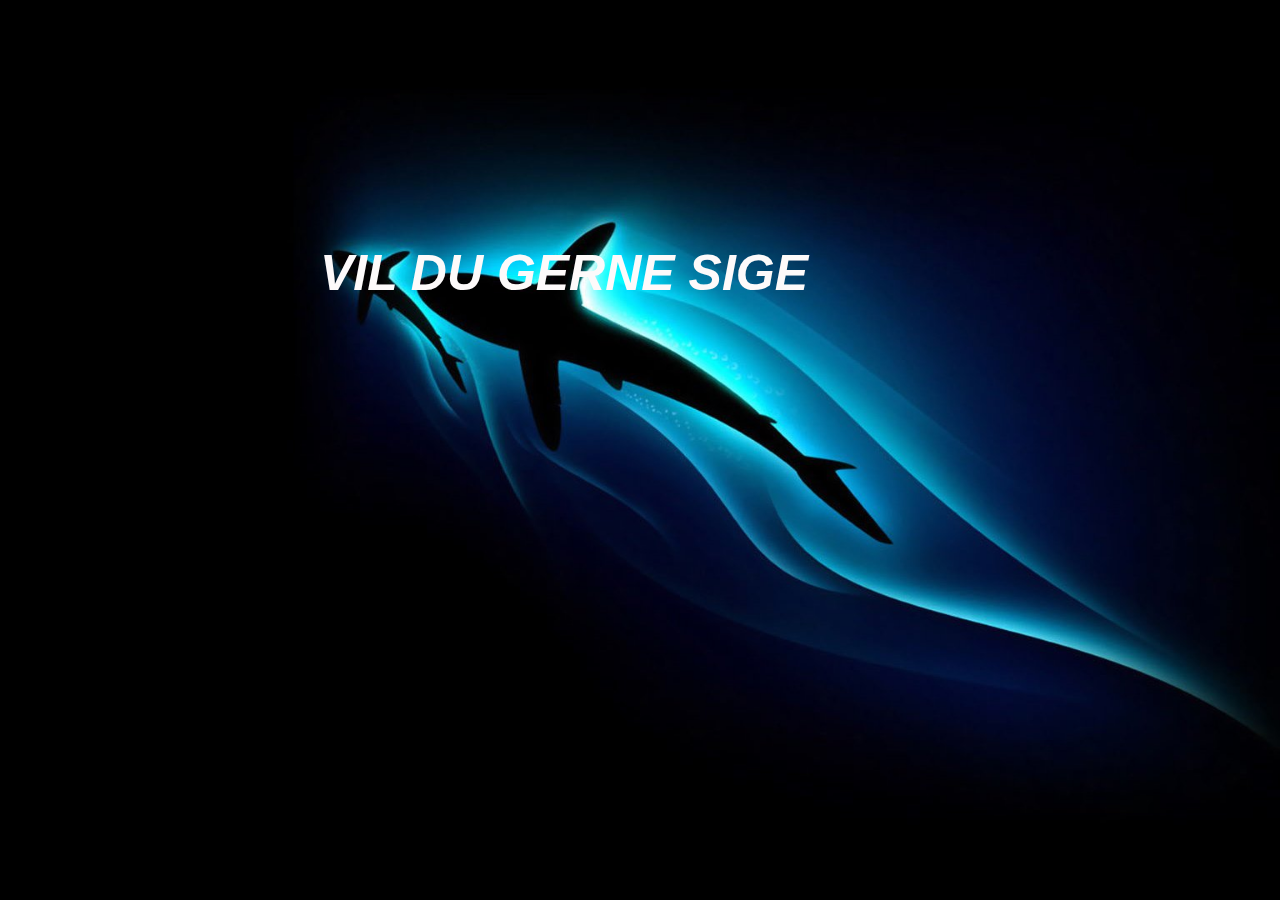
==== public/index.html @ 31ca2638 "deploy" ====
<!DOCTYPE html>
<html lang="en">

<head>
    <title>Haj Haj</title>
    <meta charset="utf-8">
    <title>Semesterprojekt</title>
    <meta charset="UTF-8">
    <link rel="stylesheet" href="style.css">
    <link rel="preconnect" href="https://fonts.googleapis.com">
    <link rel="preconnect" href="https://fonts.gstatic.com" crossorigin>
    <link href="https://fonts.googleapis.com/css2?family=Bebas+Neue&family=Koulen&family=Roboto+Flex:opsz,wght@8..144,300&display=swap" rel="stylesheet">
    <meta http-equiv="X-UA-Compatible" content="IE=edge">
    <meta name="viewport" content="width=device-width, initial-scale=1.0">
    
    
</head>

<body style="background-image: url('img/fisk3.jpg');">

 <div class="intro"> git push heroku main
        <h1 class="logo-header">
            <span class="logo">VIL DU GERNE SIGE</span>
            <span class="logo"></span> 
            <span class="logo">"HAJ HAJ" TIL DINE BØRN </span>
            <span class="logo"> </span>
            <span class="logo"> OM 20 ÅR?</span>

        </h1>
    </div>
    
<script src="d3.js"></script>
    <script src="https://d3js.org/d3.v4.min.js"></script>

    <script>


        //Indsættelse af lokal.data.csv
        const dataset3 = d3.csv("graf.csv", function (error, dataset3) {
            if (error) {
                throw error;
            }


            var x = d3.scaleBand().range([0, width]).padding(0.4),
                y = d3.scaleLinear().range([height, 0]);

            var g = svg.append("g")
                .attr("transform", "translate(" + 100 + "," + 100 + ")");


            //Her kan vi ændre på min og max på y-aksel.
            x.domain(dataset3.map(function (d) { return d.mon; }));
            y.domain([0, 30]);


            //Ændringer af y-aksel
            g.append("g")
                .attr("transform", "translate(0," + height + ")")
                .call(d3.axisBottom(x))
                .append("text")
                .attr("y", height - 150)
                .attr("x", width - 10)
                .attr("font-size", "20px")
                .attr("text-anchor", "end")
                .attr("stroke", "black")
                .text("Fisk");


            //Ændringer af x-aksel
            g.append("g")
                .call(d3.axisLeft(y).tickFormat(function (d) {
                    return d + "c°";
                }).ticks(10))
                .append("text")
                .attr("transform", "rotate(0)")
                .attr("y", 30)
                .attr("font-size", "10px")
                .attr("dy", "-5.1em")
                .attr("text-anchor", "end")
                .attr("stroke", "black")
                .text("Temperatur");

        });
        const w = 1400;
        const h = 800;

        // Lav SVG-elementet-
        const svg = d3.select("body")
            .append("svg")
            .attr("width", w)
            .attr("height", h);


            //Placering imellem grafen og "bottons" 
        margin = 130,
            width = svg.attr("width") - margin,
            height = svg.attr("height") - margin;

        //SVG cirkler (fisk)
        svg.append("image")
            .attr("id", "torsk")
            .attr('xlink:href', './img/cod.png')
            .attr("x", 120)
            .attr("y", 470)
            .attr('width', 350)
            .attr('height', 330)
        function toggleVisibility() {
            // Determine if current line is visible
            var active = torsk.active ? false : true,
                newOpacity = active ? 0 : 1;
            // Hide or show the elements
            d3.select("#torsk").style("opacity", newOpacity);
            // Update whether or not the elements are active
            torsk.active = active;
        };

        svg.append("image")
            .attr("id", "Hvidhaj")
            .attr('xlink:href', './img/shark.png')
            .attr("x", 260)
            .attr("y", 185)
            .attr('width', 270)
            .attr('height', 360)
        function Hvidhaj() {
            // Determine if current line is visible
            var active = Hvidhaj.active ? false : true,
                newOpacity = active ? 0 : 1;
            // Hide or show the elements
            d3.select("#Hvidhaj").style("opacity", newOpacity);
            // Update whether or not the elements are active
            Hvidhaj.active = active;
        };

        svg.append("image")
            .attr("id", "Tun")
            .attr('xlink:href', './img/tuna.png')
            .attr("x", 330)
            .attr("y", 250)
            .attr('width', 450)
            .attr('height', 420)
        function Tun() {
            // Determine if current line is visible
            var active = Tun.active ? false : true,
                newOpacity = active ? 0 : 1;
            // Hide or show the elements
            d3.select("#Tun").style("opacity", newOpacity);
            // Update whether or not the elements are active
            Tun.active = active;
        };

        svg.append("image")
            .attr("id", "Sild")
            .attr('xlink:href', './img/sild.png')
            .attr("x", 450)
            .attr("y", 515)
            .attr('width', 220)
            .attr('height', 200)
            .attr('transform', 'rotate(0 0 0)')
        function Sild() {
            // Determine if current line is visible
            var active = Sild.active ? false : true,
                newOpacity = active ? 0 : 1;
            // Hide or show the elements
            d3.select("#Sild").style("opacity", newOpacity);
            // Update whether or not the elements are active
            Sild.active = active;
            
        };

        svg.append("image")
            .attr("id", "Laks")
            .attr('xlink:href', './img/salmon.png')
            .attr("x", 670)
            .attr("y", 540)
            .attr('width', 150)
            .attr('height', 135)
        function Laks() {
            // Determine if current line is visible
            var active = Laks.active ? false : true,
                newOpacity = active ? 0 : 1;
            // Hide or show the elements
            d3.select("#Laks").style("opacity", newOpacity);
            // Update whether or not the elements are active
            Laks.active = active;
        };

        svg.append("image")
            .attr("id", "Brandmand")
            .attr('xlink:href', './img/jelly.png')
            .attr("x", 650)
            .attr("y", 260)
            .attr('width', 460)
            .attr('height', 300)
        function Brandmand() {
            // Determine if current line is visible
            var active = Brandmand.active ? false : true,
                newOpacity = active ? 0 : 1;
            // Hide or show the elements
            d3.select("#Brandmand").style("opacity", newOpacity);
            // Update whether or not the elements are active
            Brandmand.active = active;
        };

        svg.append("image")
            .attr("id", "Havorred")
            .attr('xlink:href', './img/hav.png')
            .attr("x", 900)
            .attr("y", 280)
            .attr('width', 290)
            .attr('height', 280)
        function Havorred() {
            // Determine if current line is visible
            var active = Havorred.active ? false : true,
                newOpacity = active ? 0 : 1;
            // Hide or show the elements
            d3.select("#Havorred").style("opacity", newOpacity);
            // Update whether or not the elements are active
            Havorred.active = active;
        };

        svg.append("image")
            .attr("id", "Blamuslinger")
            .attr('xlink:href', './img/blaa.png')
            .attr("x", 1090)
            .attr("y", 410)
            .attr('width', 135)
            .attr('height', 135)
        function Blamuslinger() {
            // Determine if current line is visible
            var active = Blamuslinger.active ? false : true,
                newOpacity = active ? 0 : 1;
            // Hide or show the elements
            d3.select("#Blamuslinger").style("opacity", newOpacity);
            // Update whether or not the elements are active
            Blamuslinger.active = active;
        };

        svg.append("image")
            .attr("id", "Rodspatte")
            .attr('xlink:href', './img/rod.png')
            .attr("x", 1130)
            .attr("y", 400)
            .attr('height', 360)
            .attr('width', 360)
        function Rodspatte() {
            // Determine if current line is visible
            var active = Rodspatte.active ? false : true,
                newOpacity = active ? 0 : 1;
            // Hide or show the elements
            d3.select("#Rodspatte").style("opacity", newOpacity);
            // Update whether or not the elements are active
            Rodspatte.active = active;
        };

         //Baseline for 2040-realistisk (15 grader)
   svg.append("line")
        .attr("id", "Realistisk")
       .attr("x1", 100)
       .attr("x2", 1300)
       .attr("y1", 401)
       .attr("y2", 401)
       .attr("stroke", "rgb(255, 98, 0)");
       function Realistisk() {
            // Determine if current line is visible
            var active = Realistisk.active ? false : true,
                newOpacity = active ? 0 : 1;
            // Hide or show the elements
            d3.select("#Realistisk").style("opacity", newOpacity);
            // Update whether or not the elements are active
            Realistisk.active = active;
         };


    //Baseline for 2040-urealistisk (20 grader)
   svg.append("line")
        .attr("id","Urealistisk")
       .attr("x1", 100)
       .attr("x2", 1300)
       .attr("y1", 300)
       .attr("y2", 300)
       .attr("stroke", "red")
       function Urealistisk() {
            // Determine if current line is visible
            var active = Urealistisk.active ? false : true,
                newOpacity = active ? 0 : 1;
            // Hide or show the elements
            d3.select("#Urealistisk").style("opacity", newOpacity);
            // Update whether or not the elements are active
            Urealistisk.active = active;
         };



    </Script>

    <div class="button-contener">
        <button class="fish-button" onclick="toggleVisibility()">torsk</button>
        <button class="fish-button" onclick="Hvidhaj()">Hvidhaj</button>
        <button class="fish-button" onclick="Tun()">Tun</button>
        <button class="fish-button" onclick="Sild()">Sild</button>
        <button class="fish-button" onclick="Laks()">Laks</button>
        <button class="fish-button" onclick="Brandmand()">Brandmand</button>
        <button class="fish-button" onclick="Havorred()">Havorred</button>
        <button class="fish-button" onclick="Blamuslinger()">Blamuslinger</button>
        <button class="fish-button" onclick="Rodspatte()">Rodspatte</button>
        <button class="fish-button" id="Realistisk" onclick="Realistisk()">2040-Realistisk </button>
        <button class="fish-button" id="Urealistisk" onclick="Urealistisk()">2040-Urealistisk </button>
    </div>

</body>

</html>
---- public/style.css ----
body {
    margin: 0;
    background-color: grey;
}
.Fisk{
    justify-content: space-around;
    display: flex;
    flex-direction: row;
    align-content: center;
    margin: auto;

}

*{
    margin: 0;
    padding: 0;
    box-sizing: border-box;
    font-family: 'Bebas Neue', cursive;
    font-family: 'Koulen', cursive;
    font-family: 'Roboto Flex', sans-serif;
    
}


header{
    position: relative;
    left: 0;
    top: 0;
    width: 1005;
    height: 80px;
}

header h4 {
    position: absolute;
    left: 10%;
    bottom: 1rem;
    font-size: 1.6rem;
}

/* Splash screen */

.intro { 
    position: fixed;
    z-index: 2;
    left: 0;
    top: 0;
    width: 100%;
    height: 100vh;
    transition: 4s;
    background-image: url('img/shark1.jpg');
    background-size: cover;
}

.logo-header {
    position: absolute;
    top: 40%;
    left: 50%;
    transform: translate(-50%, -50%);
    color: #fdfafa;
}

.logo {
    position: relative;
    display: inline-block;
    bottom: -40px;
    opacity: 0;
    font-size: 50px;
    font-family:Verdana, Geneva, Tahoma, sans-serif;
    font-style:italic
    
    
}

.logo.active {
    bottom: 0;
    opacity: 1;
    transition: ease-in-out 1s;
}

.logo.fade {
    bottom: 150px;
    opacity: 0;
    transition: ease-in-out 2s; 
}

.fish-button{
    width: 130px;
    height: 20px;
    margin-right: 10px;
    background-color: rgb(255, 255, 255);
    border: 0;
    
    
}
.button-contener{
    margin-left: 100px;
}

.fish-button:hover{
    background-color: rgb(255, 233, 134);
}

#Realistisk:hover{
    background-color: rgb(219, 131, 77);

}
#Urealistisk:hover{
    background-color: rgb(255, 0, 0);

}
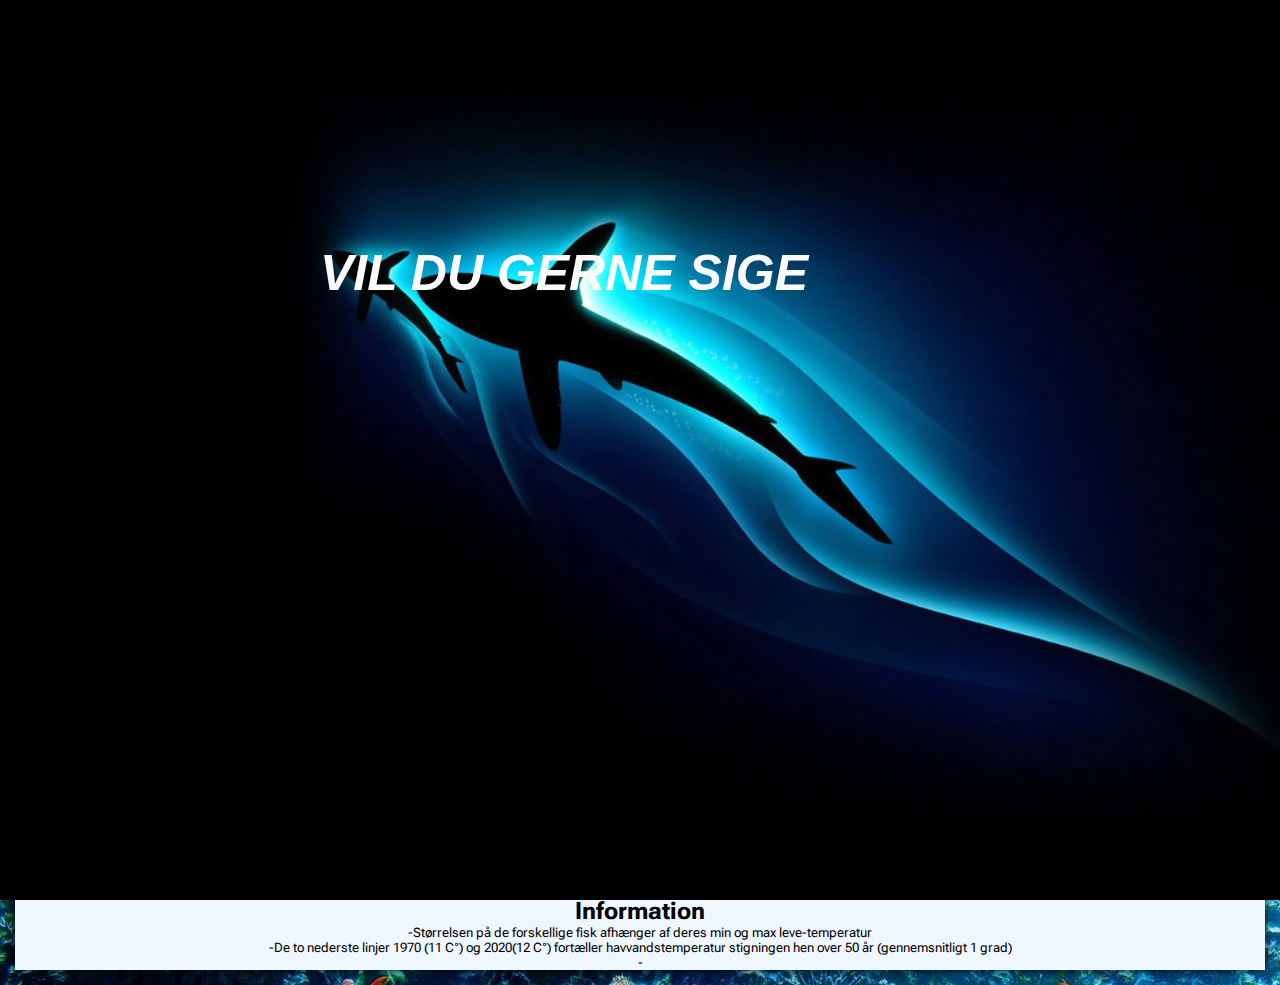
==== commit 2aafe897: "infobox" ====
--- a/public/index.html
+++ b/public/index.html
@@ -16,9 +16,11 @@
     
 </head>
 
+<h1 style="font-family:helvetica;">Tryk for at se fiskenes levetemperatur</h1>
+
 <body style="background-image: url('img/fisk3.jpg');">
 
- <div class="intro"> git push heroku main
+     <div class="intro"> git push heroku main
         <h1 class="logo-header">
             <span class="logo">VIL DU GERNE SIGE</span>
             <span class="logo"></span> 
@@ -28,13 +30,14 @@
 
         </h1>
     </div>
+
     
 <script src="d3.js"></script>
     <script src="https://d3js.org/d3.v4.min.js"></script>
 
     <script>
 
-
+        
         //Indsættelse af lokal.data.csv
         const dataset3 = d3.csv("graf.csv", function (error, dataset3) {
             if (error) {
@@ -99,20 +102,21 @@
 
         //SVG cirkler (fisk)
         svg.append("image")
-            .attr("id", "torsk")
+            .attr("id", "Torsk")
             .attr('xlink:href', './img/cod.png')
             .attr("x", 120)
             .attr("y", 470)
             .attr('width', 350)
             .attr('height', 330)
-        function toggleVisibility() {
-            // Determine if current line is visible
-            var active = torsk.active ? false : true,
-                newOpacity = active ? 0 : 1;
-            // Hide or show the elements
-            d3.select("#torsk").style("opacity", newOpacity);
-            // Update whether or not the elements are active
-            torsk.active = active;
+            .style ("opacity", 0)
+        function Torsk() {
+            // Determine if current line is visible
+            var active = Torsk.active ? false : true,
+                newOpacity = !active ? 0 : 1;
+            // Hide or show the elements
+            d3.select("#Torsk").style("opacity", newOpacity);
+            // Update whether or not the elements are active
+            Torsk.active = active;
         };
 
         svg.append("image")
@@ -122,10 +126,11 @@
             .attr("y", 185)
             .attr('width', 270)
             .attr('height', 360)
+            .style ("opacity", 0)
         function Hvidhaj() {
             // Determine if current line is visible
             var active = Hvidhaj.active ? false : true,
-                newOpacity = active ? 0 : 1;
+                newOpacity = !active ? 0 : 1;
             // Hide or show the elements
             d3.select("#Hvidhaj").style("opacity", newOpacity);
             // Update whether or not the elements are active
@@ -139,10 +144,11 @@
             .attr("y", 250)
             .attr('width', 450)
             .attr('height', 420)
+            .style ("opacity", 0)
         function Tun() {
             // Determine if current line is visible
             var active = Tun.active ? false : true,
-                newOpacity = active ? 0 : 1;
+                newOpacity = !active ? 0 : 1;
             // Hide or show the elements
             d3.select("#Tun").style("opacity", newOpacity);
             // Update whether or not the elements are active
@@ -157,10 +163,11 @@
             .attr('width', 220)
             .attr('height', 200)
             .attr('transform', 'rotate(0 0 0)')
+            .style ("opacity", 0)
         function Sild() {
             // Determine if current line is visible
             var active = Sild.active ? false : true,
-                newOpacity = active ? 0 : 1;
+                newOpacity = !active ? 0 : 1;
             // Hide or show the elements
             d3.select("#Sild").style("opacity", newOpacity);
             // Update whether or not the elements are active
@@ -175,10 +182,11 @@
             .attr("y", 540)
             .attr('width', 150)
             .attr('height', 135)
+            .style ("opacity", 0)
         function Laks() {
             // Determine if current line is visible
             var active = Laks.active ? false : true,
-                newOpacity = active ? 0 : 1;
+                newOpacity = !active ? 0 : 1;
             // Hide or show the elements
             d3.select("#Laks").style("opacity", newOpacity);
             // Update whether or not the elements are active
@@ -192,10 +200,11 @@
             .attr("y", 260)
             .attr('width', 460)
             .attr('height', 300)
+            .style ("opacity", 0)
         function Brandmand() {
             // Determine if current line is visible
             var active = Brandmand.active ? false : true,
-                newOpacity = active ? 0 : 1;
+                newOpacity = !active ? 0 : 1;
             // Hide or show the elements
             d3.select("#Brandmand").style("opacity", newOpacity);
             // Update whether or not the elements are active
@@ -209,10 +218,11 @@
             .attr("y", 280)
             .attr('width', 290)
             .attr('height', 280)
+            .style ("opacity", 0)
         function Havorred() {
             // Determine if current line is visible
             var active = Havorred.active ? false : true,
-                newOpacity = active ? 0 : 1;
+                newOpacity = !active ? 0 : 1;
             // Hide or show the elements
             d3.select("#Havorred").style("opacity", newOpacity);
             // Update whether or not the elements are active
@@ -226,10 +236,11 @@
             .attr("y", 410)
             .attr('width', 135)
             .attr('height', 135)
+            .style ("opacity", 0)
         function Blamuslinger() {
             // Determine if current line is visible
             var active = Blamuslinger.active ? false : true,
-                newOpacity = active ? 0 : 1;
+                newOpacity = !active ? 0 : 1;
             // Hide or show the elements
             d3.select("#Blamuslinger").style("opacity", newOpacity);
             // Update whether or not the elements are active
@@ -243,10 +254,11 @@
             .attr("y", 400)
             .attr('height', 360)
             .attr('width', 360)
+            .style ("opacity", 0)
         function Rodspatte() {
             // Determine if current line is visible
             var active = Rodspatte.active ? false : true,
-                newOpacity = active ? 0 : 1;
+                newOpacity = !active ? 0 : 1;
             // Hide or show the elements
             d3.select("#Rodspatte").style("opacity", newOpacity);
             // Update whether or not the elements are active
@@ -260,11 +272,12 @@
        .attr("x2", 1300)
        .attr("y1", 401)
        .attr("y2", 401)
-       .attr("stroke", "rgb(255, 98, 0)");
+       .attr("stroke", "rgb(255, 98, 0)")
+       .style ("opacity", 0);
        function Realistisk() {
             // Determine if current line is visible
             var active = Realistisk.active ? false : true,
-                newOpacity = active ? 0 : 1;
+                newOpacity = !active ? 0 : 1;
             // Hide or show the elements
             d3.select("#Realistisk").style("opacity", newOpacity);
             // Update whether or not the elements are active
@@ -280,10 +293,11 @@
        .attr("y1", 300)
        .attr("y2", 300)
        .attr("stroke", "red")
+       .style ("opacity", 0);
        function Urealistisk() {
             // Determine if current line is visible
             var active = Urealistisk.active ? false : true,
-                newOpacity = active ? 0 : 1;
+                newOpacity = !active ? 0 : 1;
             // Hide or show the elements
             d3.select("#Urealistisk").style("opacity", newOpacity);
             // Update whether or not the elements are active
@@ -295,7 +309,7 @@
     </Script>
 
     <div class="button-contener">
-        <button class="fish-button" onclick="toggleVisibility()">torsk</button>
+        <button class="fish-button" onclick="Torsk()">Torsk</button>
         <button class="fish-button" onclick="Hvidhaj()">Hvidhaj</button>
         <button class="fish-button" onclick="Tun()">Tun</button>
         <button class="fish-button" onclick="Sild()">Sild</button>
@@ -304,10 +318,21 @@
         <button class="fish-button" onclick="Havorred()">Havorred</button>
         <button class="fish-button" onclick="Blamuslinger()">Blamuslinger</button>
         <button class="fish-button" onclick="Rodspatte()">Rodspatte</button>
-        <button class="fish-button" id="Realistisk" onclick="Realistisk()">2040-Realistisk </button>
-        <button class="fish-button" id="Urealistisk" onclick="Urealistisk()">2040-Urealistisk </button>
+        <button class="fish-button" id="Realistisk" onclick="Realistisk()">2040-Realistisk</button>
+        <button class="fish-button" id="Urealistisk" onclick="Urealistisk()">2040-Urealistisk</button>
     </div>
 
+    <div class="box">
+          <h2>Information</h2>
+          <p style ="font-size:1vw">-Størrelsen på de forskellige fisk afhænger af deres min og max leve-temperatur
+            <br> -De to nederste linjer 1970 (11 C°) og 2020(12 C°) fortæller havvandstemperatur stigningen hen over 50 år (gennemsnitligt 1 grad)
+            <br> -
+            
+        
+        </p>
+    </div>
+
+
 </body>
 
 </html>--- a/public/style.css
+++ b/public/style.css
@@ -108,3 +108,69 @@
     background-color: rgb(255, 0, 0);
 
 }
+
+
+.box{
+    margin: 15px; 
+    width: auto; 
+    height: auto; 
+    box-shadow: -1px 0 10px #000000; 
+    align-items: center; 
+    justify-content: center; 
+    text-align: center;
+    background-color: aliceblue;
+}
+
+.p {
+    font-size: 40px;
+  }
+
+
+
+
+
+/*span{
+    background:#F8F8F8;
+    border: 2px solid #DFDFDF;
+    color: #717171;
+    font-size: 13px;
+    height: 80px;
+    letter-spacing: 1px;
+    line-height: 10px;
+    position: relative;
+    text-align: center;
+    text-transform: uppercase;
+    top: -115px; /*Placering af boksen ovenover button
+    left:8px;
+    display:none;
+    padding:0 20px;
+    
+}
+span:after{
+    content:'';
+    position:absolute;
+    bottom:-10px; 
+    width:10px;
+    height:10px;
+    border-bottom:0.1px solid #dfdfdf;
+    border-right:0.1px solid #dfdfdf;
+    background:#f8f8f8;
+    left:50%;
+    margin-left:-10px;
+    -moz-transform:rotate(45deg);
+    -webkit-transform:rotate(45deg);
+    transform:rotate(45deg);
+}
+#Realistisk{
+    margin:80px;
+    float:left;
+    position:relative;
+    cursor:pointer;
+}
+
+#Realistisk:hover span{
+    display:block;
+}
+*/
+
+
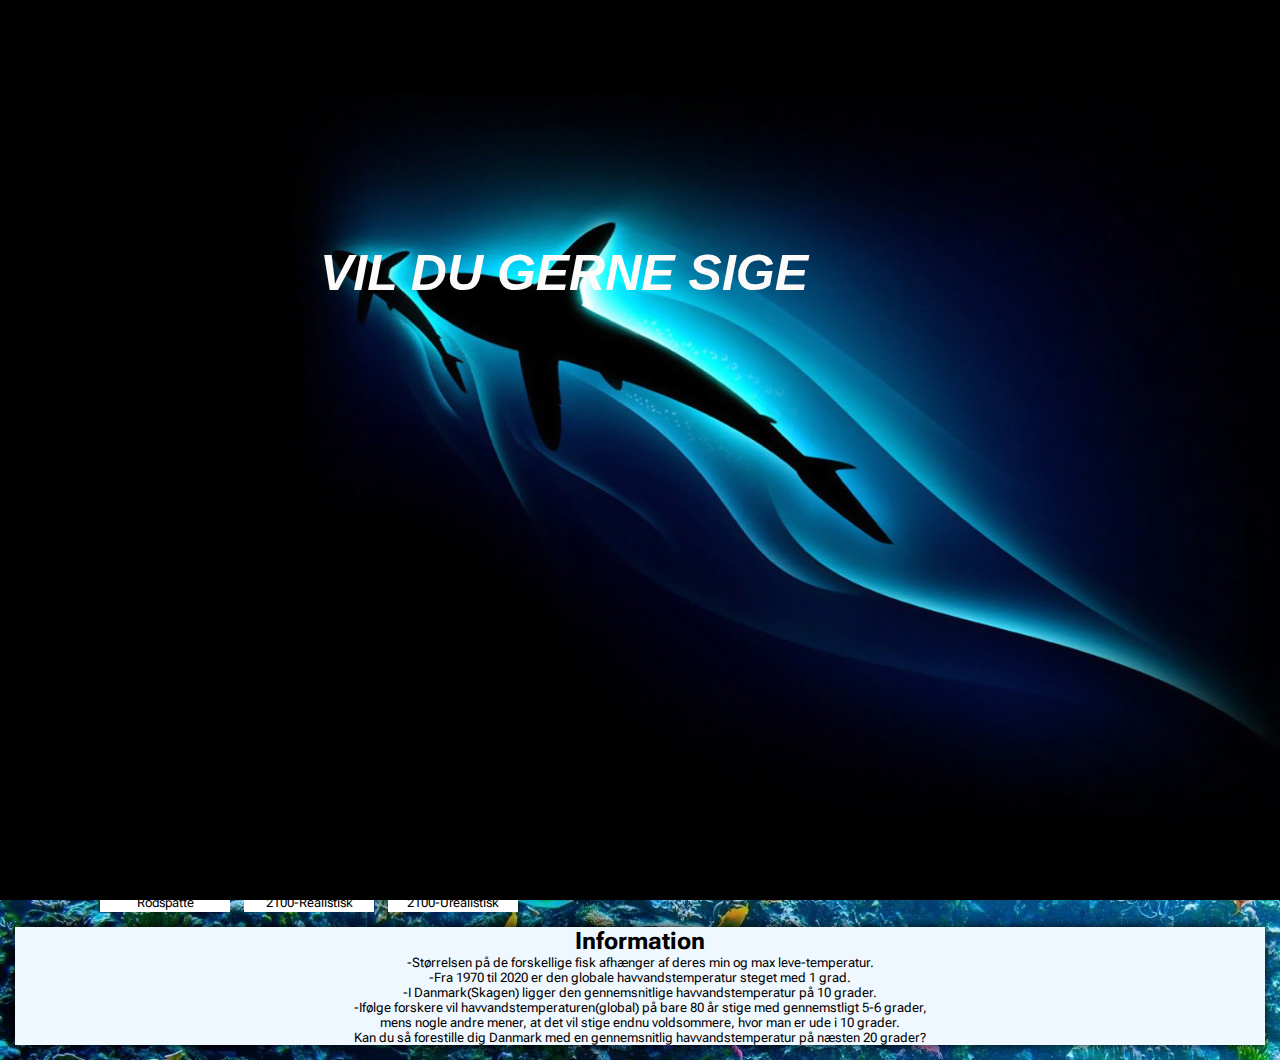
==== commit 7f165405: "opdateret" ====
--- a/public/index.html
+++ b/public/index.html
@@ -16,20 +16,24 @@
     
 </head>
 
+<div class="tryknu">
 <h1 style="font-family:helvetica;">Tryk for at se fiskenes levetemperatur</h1>
+</div>
 
 <body style="background-image: url('img/fisk3.jpg');">
 
-     <div class="intro"> git push heroku main
+
+    <div class="intro"> 
         <h1 class="logo-header">
             <span class="logo">VIL DU GERNE SIGE</span>
             <span class="logo"></span> 
-            <span class="logo">"HAJ HAJ" TIL DINE BØRN </span>
+            <span class="logo">"HAJ HAJ" TIL DIN FAMILIE </span>
             <span class="logo"> </span>
-            <span class="logo"> OM 20 ÅR?</span>
+            <span class="logo"> OM 80 ÅR?</span>
 
         </h1>
     </div>
+     
 
     
 <script src="d3.js"></script>
@@ -265,7 +269,7 @@
             Rodspatte.active = active;
         };
 
-         //Baseline for 2040-realistisk (15 grader)
+         //Baseline for 2100-realistisk (15 grader)
    svg.append("line")
         .attr("id", "Realistisk")
        .attr("x1", 100)
@@ -284,14 +288,13 @@
             Realistisk.active = active;
          };
 
-
-    //Baseline for 2040-urealistisk (20 grader)
+    //Baseline for 2100-urealistisk (20 grader)
    svg.append("line")
         .attr("id","Urealistisk")
        .attr("x1", 100)
        .attr("x2", 1300)
-       .attr("y1", 300)
-       .attr("y2", 300)
+       .attr("y1", 320)
+       .attr("y2", 320)
        .attr("stroke", "red")
        .style ("opacity", 0);
        function Urealistisk() {
@@ -303,6 +306,17 @@
             // Update whether or not the elements are active
             Urealistisk.active = active;
          };
+
+         //Baseline for Danmarks(skagen) gennemsnitlige havvandstemperatur 
+         svg.append("line")
+        .attr("id","Urealistisk")
+       .attr("x1", 100)
+       .attr("x2", 1300)
+       .attr("y1", 550)
+       .attr("y2", 550)
+       .attr("stroke", "white")
+
+
 
 
 
@@ -318,16 +332,18 @@
         <button class="fish-button" onclick="Havorred()">Havorred</button>
         <button class="fish-button" onclick="Blamuslinger()">Blamuslinger</button>
         <button class="fish-button" onclick="Rodspatte()">Rodspatte</button>
-        <button class="fish-button" id="Realistisk" onclick="Realistisk()">2040-Realistisk</button>
-        <button class="fish-button" id="Urealistisk" onclick="Urealistisk()">2040-Urealistisk</button>
+        <button class="fish-button" id="Realistisk" onclick="Realistisk()">2100-Realistisk</button>
+        <button class="fish-button" id="Urealistisk" onclick="Urealistisk()">2100-Urealistisk</button>
     </div>
 
     <div class="box">
           <h2>Information</h2>
-          <p style ="font-size:1vw">-Størrelsen på de forskellige fisk afhænger af deres min og max leve-temperatur
-            <br> -De to nederste linjer 1970 (11 C°) og 2020(12 C°) fortæller havvandstemperatur stigningen hen over 50 år (gennemsnitligt 1 grad)
-            <br> -
-            
+          <p style ="font-size:1vw">-Størrelsen på de forskellige fisk afhænger af deres min og max leve-temperatur.
+            <br> -Fra 1970 til 2020 er den globale havvandstemperatur steget med 1 grad.
+            <br> -I Danmark(Skagen) ligger den gennemsnitlige havvandstemperatur på 10 grader.
+            <br> -Ifølge forskere vil havvandstemperaturen(global) på bare 80 år stige med gennemstligt 5-6 grader, 
+            <br> mens nogle andre mener, at det vil stige endnu voldsommere, hvor man er ude i 10 grader.
+            <br> Kan du så forestille dig Danmark med en gennemsnitlig havvandstemperatur på næsten 20 grader?
         
         </p>
     </div>
--- a/public/style.css
+++ b/public/style.css
@@ -83,6 +83,16 @@
     transition: ease-in-out 2s; 
 }
 
+
+.tryknu {
+    margin-top: 30px;
+    align-items: center; 
+    justify-content: center; 
+    text-align: center;
+}
+
+
+
 .fish-button{
     width: 130px;
     height: 20px;
@@ -121,9 +131,6 @@
     background-color: aliceblue;
 }
 
-.p {
-    font-size: 40px;
-  }
 
 
 
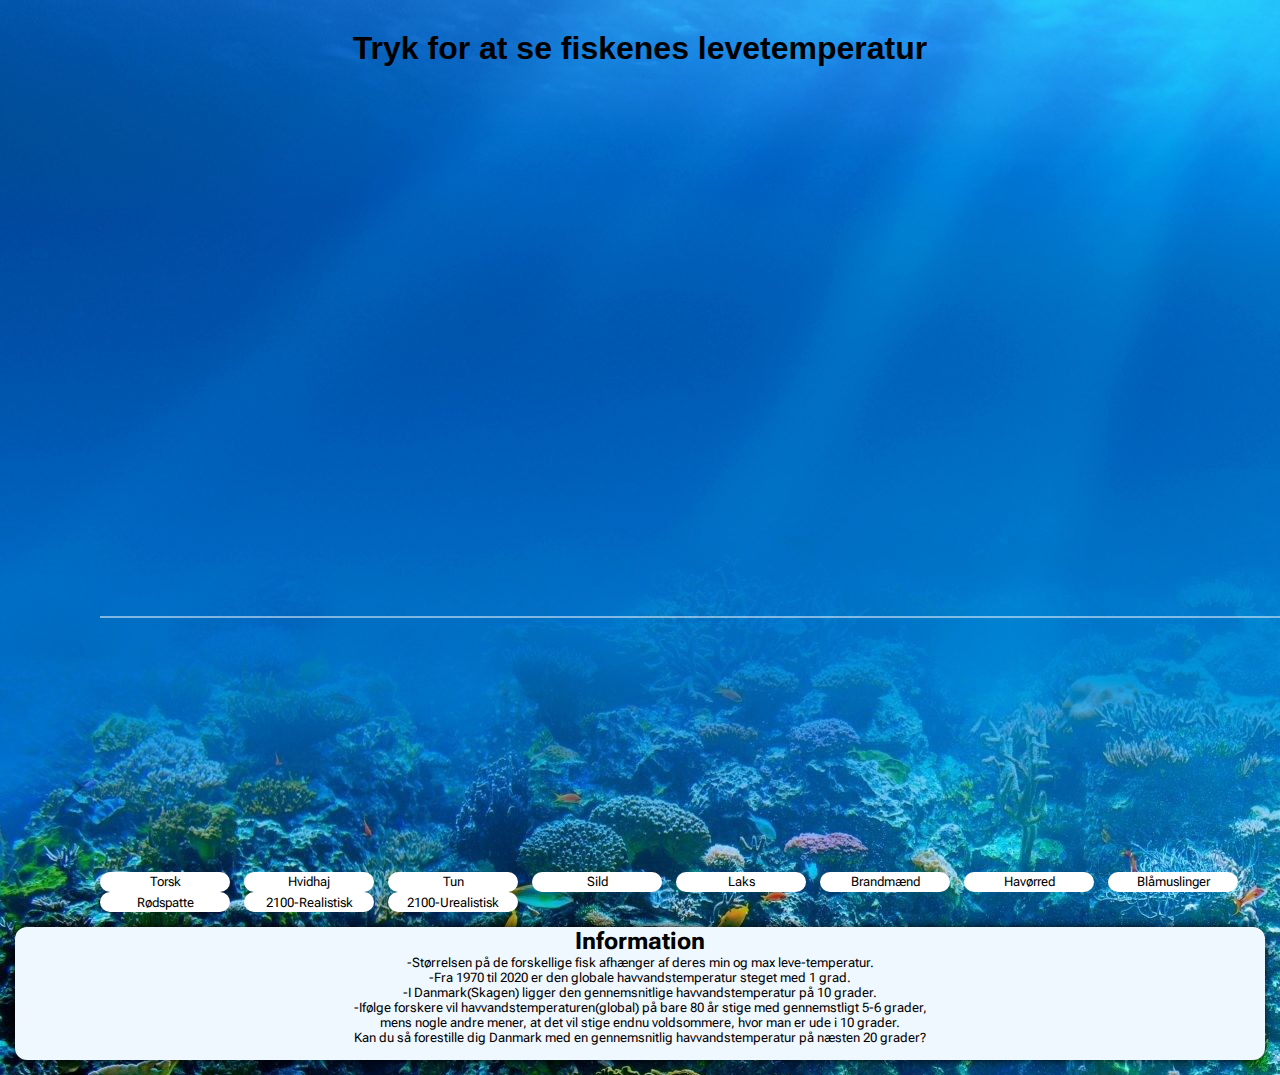
==== commit 9da76df6: "opdateret" ====
--- a/public/index.html
+++ b/public/index.html
@@ -10,9 +10,10 @@
     <link rel="preconnect" href="https://fonts.googleapis.com">
     <link rel="preconnect" href="https://fonts.gstatic.com" crossorigin>
     <link href="https://fonts.googleapis.com/css2?family=Bebas+Neue&family=Koulen&family=Roboto+Flex:opsz,wght@8..144,300&display=swap" rel="stylesheet">
+    <link rel="stylesheet" href="https://cdnjs.cloudflare.com/ajax/libs/font-awesome/4.7.0/css/font-awesome.min.css">
     <meta http-equiv="X-UA-Compatible" content="IE=edge">
     <meta name="viewport" content="width=device-width, initial-scale=1.0">
-    
+
     
 </head>
 
@@ -22,8 +23,7 @@
 
 <body style="background-image: url('img/fisk3.jpg');">
 
-
-    <div class="intro"> 
+ <!---<div class="intro"> 
         <h1 class="logo-header">
             <span class="logo">VIL DU GERNE SIGE</span>
             <span class="logo"></span> 
@@ -32,9 +32,9 @@
             <span class="logo"> OM 80 ÅR?</span>
 
         </h1>
-    </div>
+    </div>----->
+
      
-
     
 <script src="d3.js"></script>
     <script src="https://d3js.org/d3.v4.min.js"></script>
@@ -328,10 +328,10 @@
         <button class="fish-button" onclick="Tun()">Tun</button>
         <button class="fish-button" onclick="Sild()">Sild</button>
         <button class="fish-button" onclick="Laks()">Laks</button>
-        <button class="fish-button" onclick="Brandmand()">Brandmand</button>
-        <button class="fish-button" onclick="Havorred()">Havorred</button>
-        <button class="fish-button" onclick="Blamuslinger()">Blamuslinger</button>
-        <button class="fish-button" onclick="Rodspatte()">Rodspatte</button>
+        <button class="fish-button" onclick="Brandmand()">Brandmænd</button>
+        <button class="fish-button" onclick="Havorred()">Havørred</button>
+        <button class="fish-button" onclick="Blamuslinger()">Blåmuslinger</button>
+        <button class="fish-button" onclick="Rodspatte()">Rødspatte</button>
         <button class="fish-button" id="Realistisk" onclick="Realistisk()">2100-Realistisk</button>
         <button class="fish-button" id="Urealistisk" onclick="Urealistisk()">2100-Urealistisk</button>
     </div>
@@ -339,15 +339,17 @@
     <div class="box">
           <h2>Information</h2>
           <p style ="font-size:1vw">-Størrelsen på de forskellige fisk afhænger af deres min og max leve-temperatur.
-            <br> -Fra 1970 til 2020 er den globale havvandstemperatur steget med 1 grad.
-            <br> -I Danmark(Skagen) ligger den gennemsnitlige havvandstemperatur på 10 grader.
-            <br> -Ifølge forskere vil havvandstemperaturen(global) på bare 80 år stige med gennemstligt 5-6 grader, 
-            <br> mens nogle andre mener, at det vil stige endnu voldsommere, hvor man er ude i 10 grader.
-            <br> Kan du så forestille dig Danmark med en gennemsnitlig havvandstemperatur på næsten 20 grader?
-        
+            <br>  -Fra 1970 til 2020 er den globale havvandstemperatur steget med 1 grad.
+            <br>  -I Danmark(Skagen) ligger den gennemsnitlige havvandstemperatur på 10 grader.
+            <br>  -Ifølge forskere vil havvandstemperaturen(global) på bare 80 år stige med gennemstligt 5-6 grader, 
+            <br>  mens nogle andre mener, at det vil stige endnu voldsommere, hvor man er ude i 10 grader.
+            <br>  Kan du så forestille dig Danmark med en gennemsnitlig havvandstemperatur på næsten 20 grader?
+            <br><br>
+            
         </p>
     </div>
 
+    
 
 </body>
 
--- a/public/style.css
+++ b/public/style.css
@@ -99,7 +99,7 @@
     margin-right: 10px;
     background-color: rgb(255, 255, 255);
     border: 0;
-    
+    border-radius: 12px;
     
 }
 .button-contener{
@@ -112,72 +112,23 @@
 
 #Realistisk:hover{
     background-color: rgb(219, 131, 77);
+    
 
 }
 #Urealistisk:hover{
     background-color: rgb(255, 0, 0);
-
 }
 
 
 .box{
     margin: 15px; 
-    width: auto; 
     height: auto; 
     box-shadow: -1px 0 10px #000000; 
     align-items: center; 
     justify-content: center; 
     text-align: center;
     background-color: aliceblue;
+    border-radius: 12px;
+   
 }
 
-
-
-
-
-
-/*span{
-    background:#F8F8F8;
-    border: 2px solid #DFDFDF;
-    color: #717171;
-    font-size: 13px;
-    height: 80px;
-    letter-spacing: 1px;
-    line-height: 10px;
-    position: relative;
-    text-align: center;
-    text-transform: uppercase;
-    top: -115px; /*Placering af boksen ovenover button
-    left:8px;
-    display:none;
-    padding:0 20px;
-    
-}
-span:after{
-    content:'';
-    position:absolute;
-    bottom:-10px; 
-    width:10px;
-    height:10px;
-    border-bottom:0.1px solid #dfdfdf;
-    border-right:0.1px solid #dfdfdf;
-    background:#f8f8f8;
-    left:50%;
-    margin-left:-10px;
-    -moz-transform:rotate(45deg);
-    -webkit-transform:rotate(45deg);
-    transform:rotate(45deg);
-}
-#Realistisk{
-    margin:80px;
-    float:left;
-    position:relative;
-    cursor:pointer;
-}
-
-#Realistisk:hover span{
-    display:block;
-}
-*/
-
-
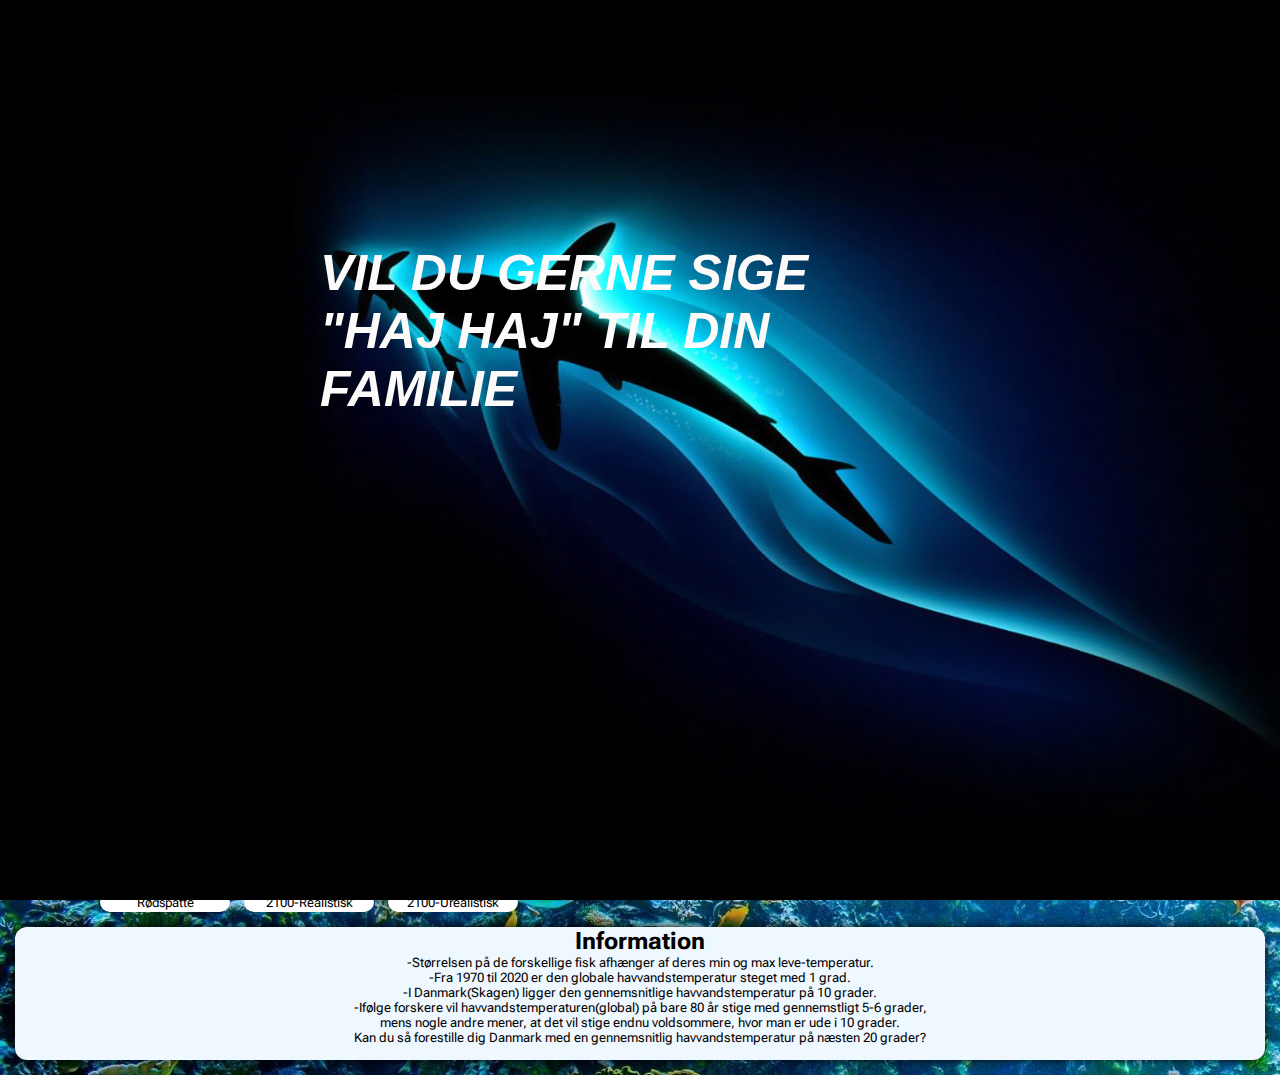
==== commit afbe54a0: "opdateret" ====
--- a/public/index.html
+++ b/public/index.html
@@ -23,7 +23,7 @@
 
 <body style="background-image: url('img/fisk3.jpg');">
 
- <!---<div class="intro"> 
+ <div class="intro"> 
         <h1 class="logo-header">
             <span class="logo">VIL DU GERNE SIGE</span>
             <span class="logo"></span> 
@@ -32,7 +32,7 @@
             <span class="logo"> OM 80 ÅR?</span>
 
         </h1>
-    </div>----->
+    </div>
 
      
     
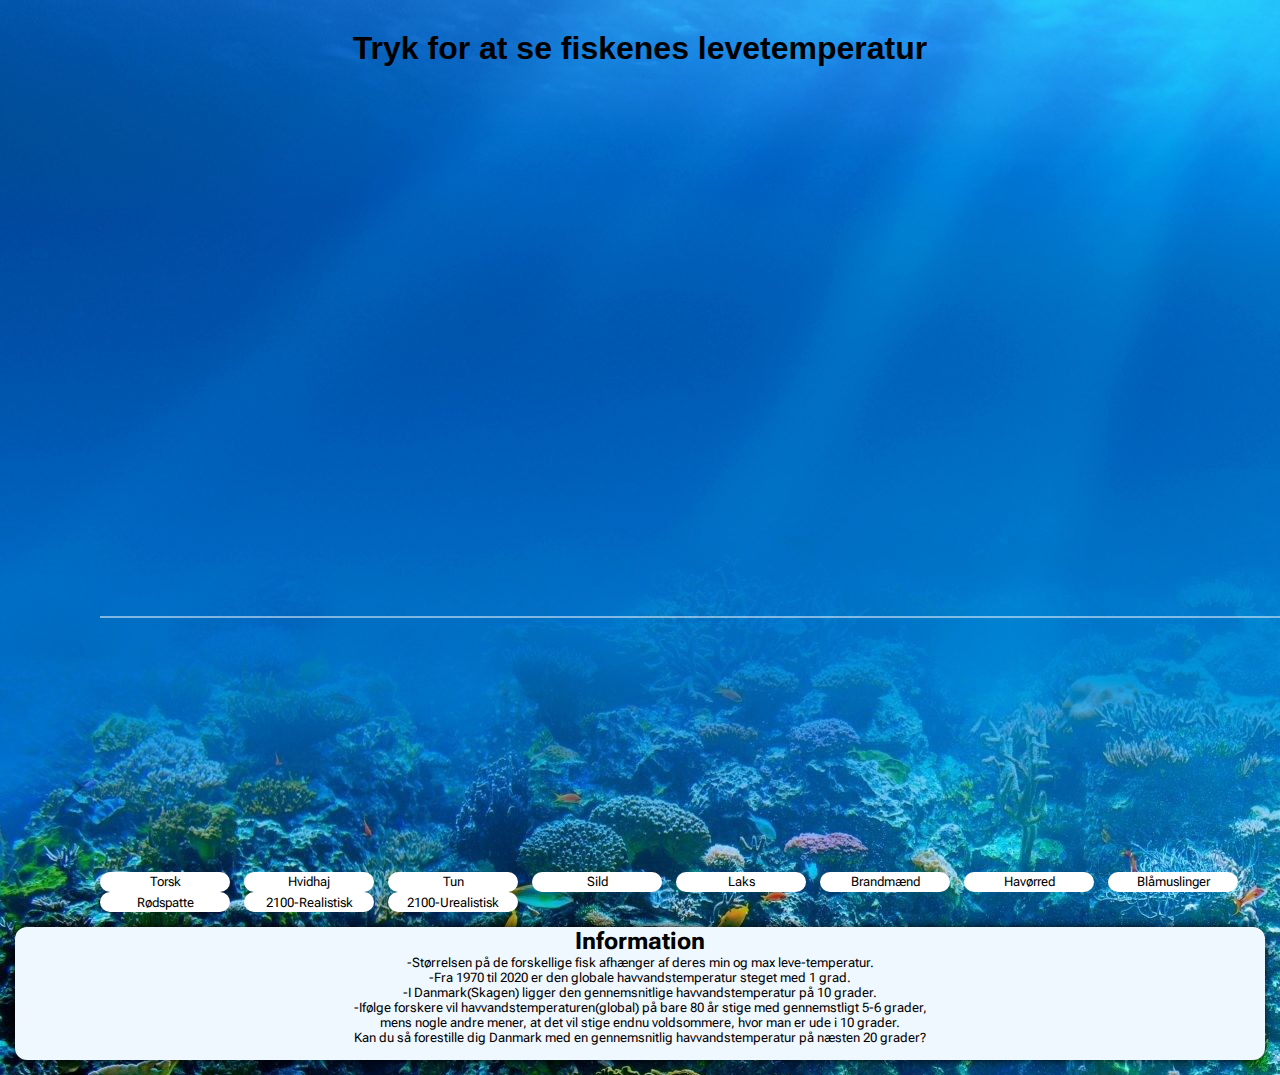
==== commit a50805df: "baseline2100rettet" ====
--- a/public/index.html
+++ b/public/index.html
@@ -23,7 +23,8 @@
 
 <body style="background-image: url('img/fisk3.jpg');">
 
- <div class="intro"> 
+
+    <!---<div class="intro"> 
         <h1 class="logo-header">
             <span class="logo">VIL DU GERNE SIGE</span>
             <span class="logo"></span> 
@@ -32,7 +33,8 @@
             <span class="logo"> OM 80 ÅR?</span>
 
         </h1>
-    </div>
+    </div>--->
+ 
 
      
     
@@ -47,7 +49,6 @@
             if (error) {
                 throw error;
             }
-
 
             var x = d3.scaleBand().range([0, width]).padding(0.4),
                 y = d3.scaleLinear().range([height, 0]);
@@ -274,8 +275,8 @@
         .attr("id", "Realistisk")
        .attr("x1", 100)
        .attr("x2", 1300)
-       .attr("y1", 401)
-       .attr("y2", 401)
+       .attr("y1", 432)
+       .attr("y2", 432)
        .attr("stroke", "rgb(255, 98, 0)")
        .style ("opacity", 0);
        function Realistisk() {
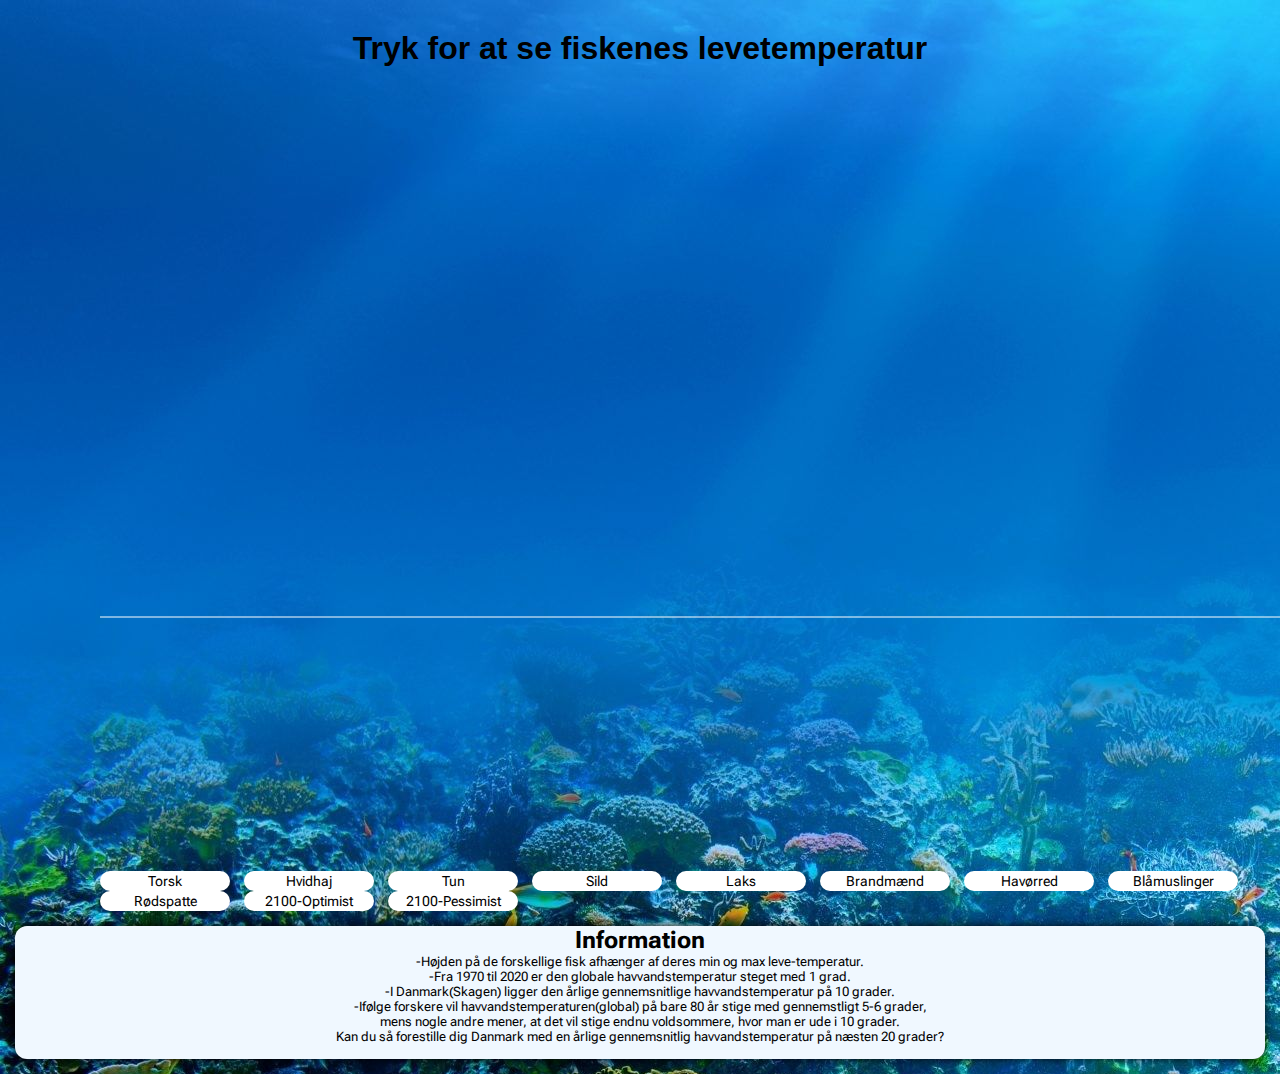
==== commit e18691d7: "OpdateretOnsdag" ====
--- a/public/index.html
+++ b/public/index.html
@@ -23,7 +23,6 @@
 
 <body style="background-image: url('img/fisk3.jpg');">
 
-
     <!---<div class="intro"> 
         <h1 class="logo-header">
             <span class="logo">VIL DU GERNE SIGE</span>
@@ -33,7 +32,8 @@
             <span class="logo"> OM 80 ÅR?</span>
 
         </h1>
-    </div>--->
+    </div>------>
+    
  
 
      
@@ -59,10 +59,10 @@
 
             //Her kan vi ændre på min og max på y-aksel.
             x.domain(dataset3.map(function (d) { return d.mon; }));
-            y.domain([0, 30]);
-
-
-            //Ændringer af y-aksel
+            y.domain([0, 30])();
+            
+
+            //Ændringer af x-aksel
             g.append("g")
                 .attr("transform", "translate(0," + height + ")")
                 .call(d3.axisBottom(x))
@@ -74,8 +74,7 @@
                 .attr("stroke", "black")
                 .text("Fisk");
 
-
-            //Ændringer af x-aksel
+            //Ændringer af y-aksel
             g.append("g")
                 .call(d3.axisLeft(y).tickFormat(function (d) {
                     return d + "c°";
@@ -88,7 +87,7 @@
                 .attr("text-anchor", "end")
                 .attr("stroke", "black")
                 .text("Temperatur");
-
+            
         });
         const w = 1400;
         const h = 800;
@@ -318,13 +317,10 @@
        .attr("stroke", "white")
 
 
-
-
-
     </Script>
 
     <div class="button-contener">
-        <button class="fish-button" onclick="Torsk()">Torsk</button>
+        <button class="fish-button" onclick="Torsk()" >Torsk</button>
         <button class="fish-button" onclick="Hvidhaj()">Hvidhaj</button>
         <button class="fish-button" onclick="Tun()">Tun</button>
         <button class="fish-button" onclick="Sild()">Sild</button>
@@ -333,18 +329,18 @@
         <button class="fish-button" onclick="Havorred()">Havørred</button>
         <button class="fish-button" onclick="Blamuslinger()">Blåmuslinger</button>
         <button class="fish-button" onclick="Rodspatte()">Rødspatte</button>
-        <button class="fish-button" id="Realistisk" onclick="Realistisk()">2100-Realistisk</button>
-        <button class="fish-button" id="Urealistisk" onclick="Urealistisk()">2100-Urealistisk</button>
+        <button class="fish-button" id="Realistisk" onclick="Realistisk()">2100-Optimist</button>
+        <button class="fish-button" id="Urealistisk" onclick="Urealistisk()">2100-Pessimist</button>
     </div>
 
     <div class="box">
           <h2>Information</h2>
-          <p style ="font-size:1vw">-Størrelsen på de forskellige fisk afhænger af deres min og max leve-temperatur.
+          <p style ="font-size:1vw">-Højden på de forskellige fisk afhænger af deres min og max leve-temperatur.
             <br>  -Fra 1970 til 2020 er den globale havvandstemperatur steget med 1 grad.
-            <br>  -I Danmark(Skagen) ligger den gennemsnitlige havvandstemperatur på 10 grader.
+            <br>  -I Danmark(Skagen) ligger den årlige gennemsnitlige havvandstemperatur på 10 grader.
             <br>  -Ifølge forskere vil havvandstemperaturen(global) på bare 80 år stige med gennemstligt 5-6 grader, 
             <br>  mens nogle andre mener, at det vil stige endnu voldsommere, hvor man er ude i 10 grader.
-            <br>  Kan du så forestille dig Danmark med en gennemsnitlig havvandstemperatur på næsten 20 grader?
+            <br>  Kan du så forestille dig Danmark med en årlige gennemsnitlig havvandstemperatur på næsten 20 grader?
             <br><br>
             
         </p>
--- a/public/style.css
+++ b/public/style.css
@@ -38,7 +38,6 @@
 }
 
 /* Splash screen */
-
 .intro { 
     position: fixed;
     z-index: 2;
@@ -46,7 +45,7 @@
     top: 0;
     width: 100%;
     height: 100vh;
-    transition: 4s;
+    transition: 1s;
     background-image: url('img/shark1.jpg');
     background-size: cover;
 }
@@ -92,7 +91,6 @@
 }
 
 
-
 .fish-button{
     width: 130px;
     height: 20px;
@@ -100,6 +98,7 @@
     background-color: rgb(255, 255, 255);
     border: 0;
     border-radius: 12px;
+    font-size: 14px;
     
 }
 .button-contener{
@@ -132,3 +131,29 @@
    
 }
 
+/*.line1{
+    position:relative;
+    right: 1200px;
+    top: -700px;
+    width: 130px;
+    height: 40px;
+    margin-right: 50px;
+    background-color: rgb(255, 255, 255);
+    border: 0;
+    font-size: 15px;
+    border-radius: 12px;
+}
+
+.line2{
+    position:relative;
+    right: 1200px;
+    top: -700px;
+    width: 130px;
+    height: 40px;
+    margin-right: -50px;
+    background-color: rgb(255, 255, 255);
+    border: 0;
+    font-size: 15px;
+    border-radius: 12px;
+}*/
+
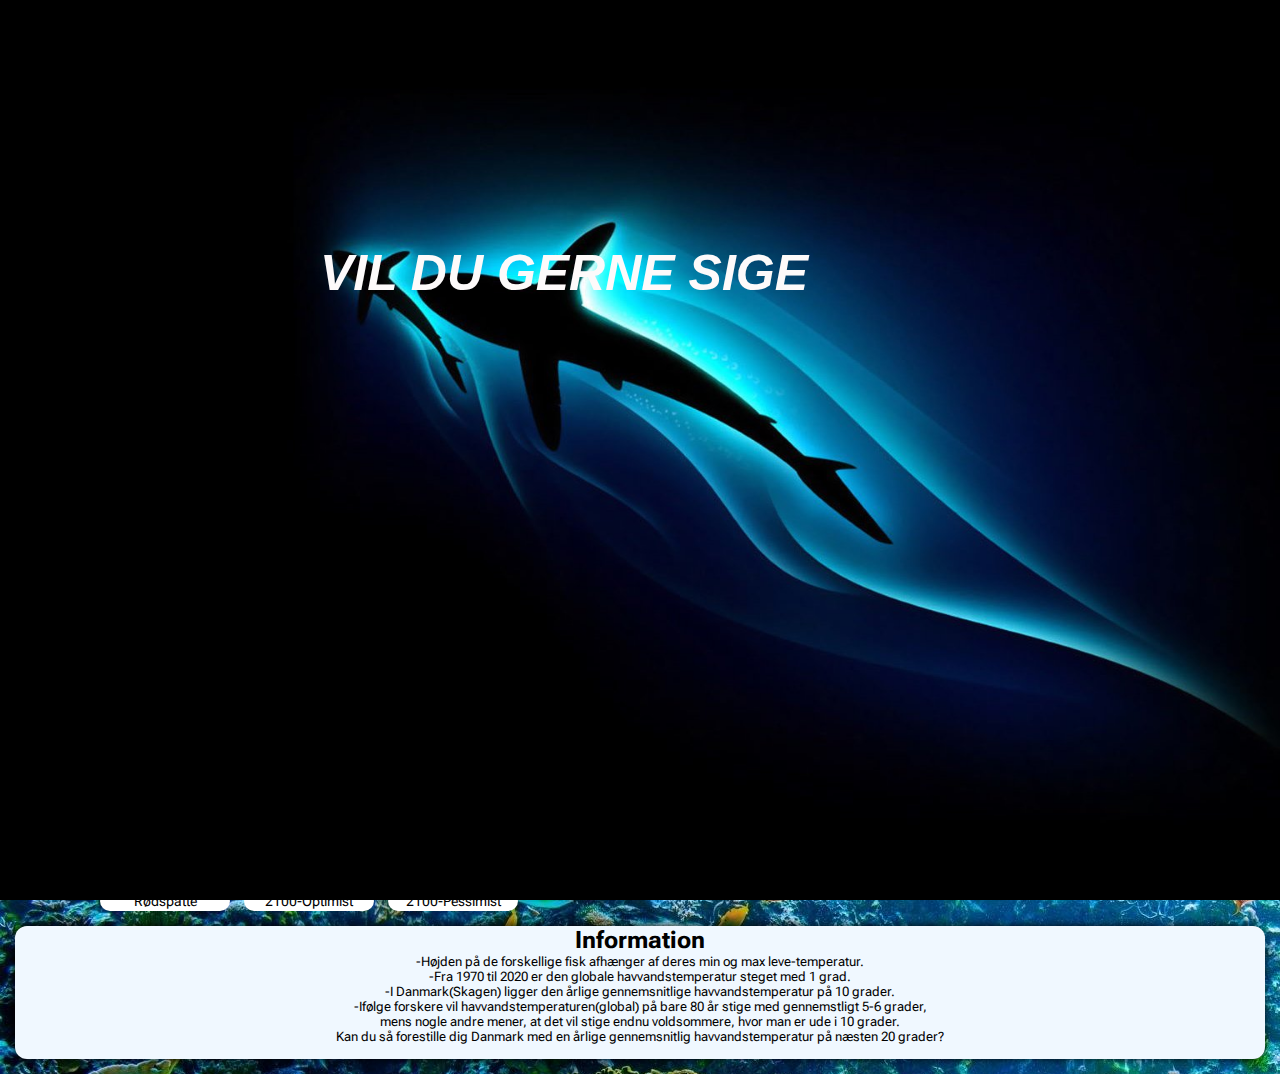
==== commit 2f2a4ec1: "OpdateretOnsdag" ====
--- a/public/index.html
+++ b/public/index.html
@@ -23,7 +23,7 @@
 
 <body style="background-image: url('img/fisk3.jpg');">
 
-    <!---<div class="intro"> 
+    <div class="intro"> 
         <h1 class="logo-header">
             <span class="logo">VIL DU GERNE SIGE</span>
             <span class="logo"></span> 
@@ -32,7 +32,7 @@
             <span class="logo"> OM 80 ÅR?</span>
 
         </h1>
-    </div>------>
+    </div>
     
  
 
